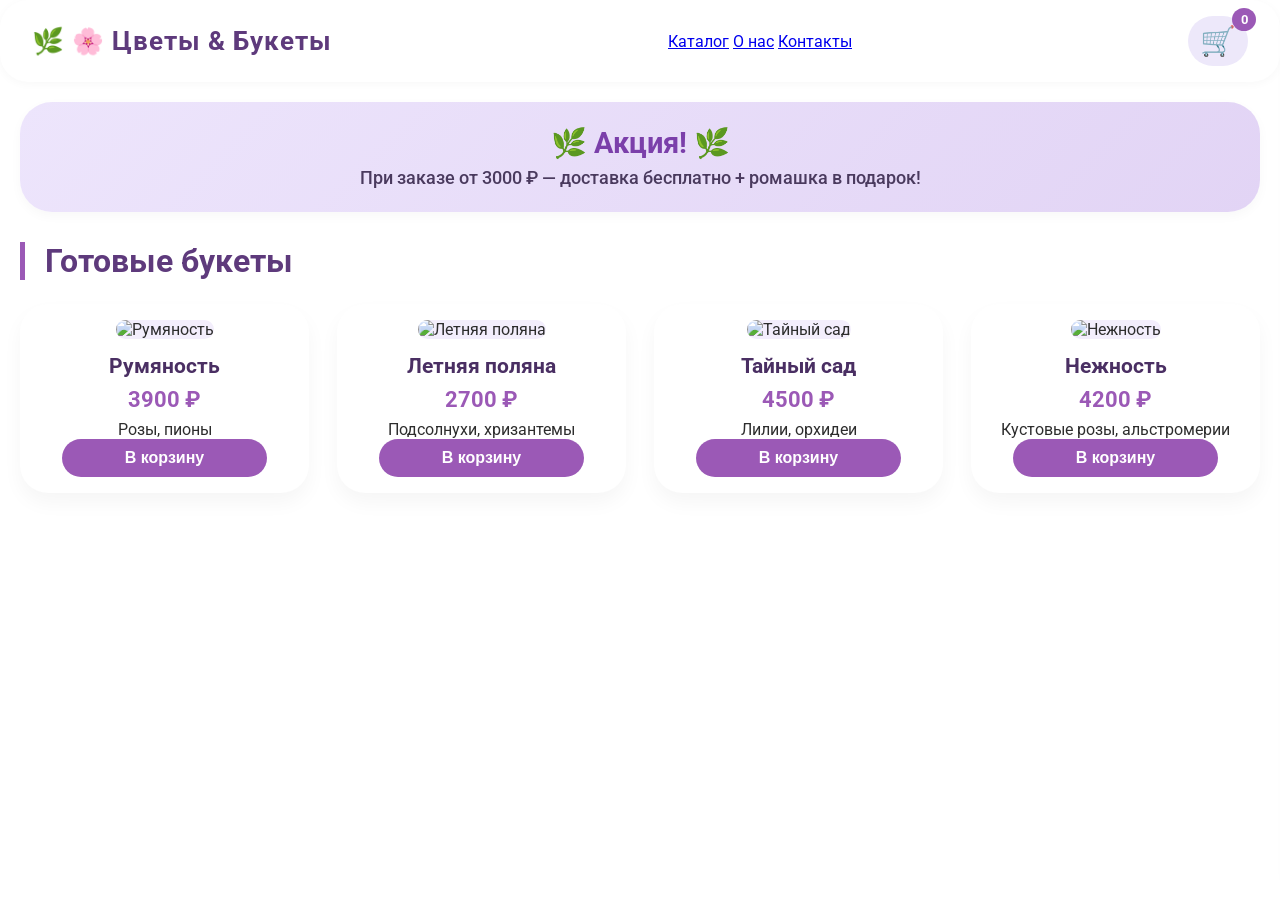
==== index.html @ f55ca7f9 "Update index.html" ====
<!DOCTYPE html>
<html lang="ru">
<head>
    <meta charset="UTF-8">
    <meta name="viewport" content="width=device-width, initial-scale=1.0">
    <title>Цветочный магазин "Aliso"</title>
    <link href="https://fonts.googleapis.com/css2?family=Roboto:wght@400;500;700&display=swap" rel="stylesheet">
    <link rel="stylesheet" href="style.css">
</head>
<body>

<header>
    <div class="logo">🌸 Цветы & Букеты</div>
    <nav class="nav-menu">
        <a href="#catalog" class="nav-link">Каталог</a>
        <a href="#about" class="nav-link">О нас</a>
        <a href="#contacts" class="nav-link">Контакты</a>
    </nav>
    <div class="cart-icon" id="cartIcon">🛒 <span id="cartCount">0</span></div>
</header>

<section class="promo">
    <h2>🌿 Акция! 🌿</h2>
    <p>При заказе от 3000 ₽ — доставка бесплатно + ромашка в подарок!</p>
</section>

<main>
    <h1>Готовые букеты</h1>
    <div class="catalog" id="catalog"></div>
</main>

<!-- Корзина -->
<aside id="cartSidebar" class="cart-sidebar">
    <h3>🛍️ Корзина</h3>
    <div id="cartItems"></div>
    <div class="cart-total">Итого: <span id="cartTotal">0</span> ₽</div>
    <button id="checkoutBtn">Оформить заказ</button>
    <button id="closeCartBtn">Закрыть</button>
</aside>

<!-- Модалка заказа -->
<div id="orderModal" class="modal">
    <div class="modal-content">
        <span class="close">&times;</span>
        <h3>Оформление заказа</h3>
        <form id="orderForm">
            <input type="text" id="name" placeholder="Ваше имя" required>
            <input type="tel" id="phone" placeholder="Телефон" required>
            <input type="text" id="address" placeholder="Адрес доставки" required>
            <button type="submit">Отправить заказ</button>
        </form>
    </div>
</div>

<script src="script.js"></script>
</body>
</html>
---- style.css ----
* {
    margin: 0;
    padding: 0;
    box-sizing: border-box;
}

body {
    font-family: 'Roboto', sans-serif;
    background-image: url('https://images.pexels.com/photos/132340/pexels-photo-132340.jpeg?w=1600');
    background-size: cover;
    background-attachment: fixed;
    background-position: center;
    color: #2d2d2d;
    padding-bottom: 40px;
}

/* Затемнение фона, чтобы текст читался */
main, header, .promo, .cart-sidebar, .modal-content {
    background-color: rgba(255, 255, 255, 0.92);
    border-radius: 28px;
}

/* ===== ШАПКА ===== */
header {
    background-color: #ffffff;
    display: flex;
    justify-content: space-between;
    align-items: center;
    padding: 1rem 2rem;
    box-shadow: 0 2px 10px rgba(0, 0, 0, 0.03);
    position: sticky;
    top: 0;
    z-index: 100;
}

.logo {
    font-size: 1.6rem;
    font-weight: bold;
    color: #5e3a7c;
    letter-spacing: 1px;
}

.logo::before {
    content: "🌿 ";
}

.cart-icon {
    position: relative;
    font-size: 1.8rem;
    cursor: pointer;
    background-color: #ede8fa;
    padding: 8px 12px;
    border-radius: 40px;
    transition: 0.2s;
}

.cart-icon:hover {
    background-color: #ddd0f0;
}

#cartCount {
    position: absolute;
    top: -8px;
    right: -8px;
    background-color: #9b59b6;
    color: white;
    font-size: 0.8rem;
    font-weight: bold;
    border-radius: 50%;
    padding: 4px 8px;
    min-width: 24px;
    text-align: center;
}

/* ===== ПРОМО-БЛОК ===== */
.promo {
    background: linear-gradient(135deg, #ede5fc, #e2d4f5);
    margin: 20px 20px 0 20px;
    padding: 1.5rem;
    border-radius: 32px;
    text-align: center;
    box-shadow: 0 4px 12px rgba(0, 0, 0, 0.03);
}

.promo h2 {
    color: #7b3faa;
    font-size: 1.8rem;
    margin-bottom: 8px;
}

.promo p {
    font-size: 1.1rem;
    font-weight: 500;
    color: #4a3a5e;
}

/* ===== ОСНОВНОЙ КОНТЕНТ ===== */
main {
    max-width: 1400px;
    margin: 30px auto;
    padding: 0 20px;
}

main h1 {
    font-size: 2rem;
    margin-bottom: 24px;
    color: #5e3a7c;
    border-left: 5px solid #9b59b6;
    padding-left: 20px;
}

/* ===== КАТАЛОГ ===== */
.catalog {
    display: grid;
    grid-template-columns: repeat(auto-fill, minmax(260px, 1fr));
    gap: 28px;
}

/* ===== КАРТОЧКА ТОВАРА ===== */
.card {
    background: white;
    border-radius: 28px;
    overflow: hidden;
    box-shadow: 0 10px 20px rgba(0, 0, 0, 0.04);
    transition: transform 0.2s ease, box-shadow 0.2s;
    padding: 1rem;
    text-align: center;
}

.card:hover {
    transform: translateY(-5px);
    box-shadow: 0 20px 30px rgba(0, 0, 0, 0.08);
}

.card img {
    width: 100%;
    height: 200px;
    object-fit: cover;
    border-radius: 20px;
    background: #f3eefc;
}

.card h3 {
    font-size: 1.3rem;
    margin: 15px 0 5px;
    color: #4a2f63;
}

.card .price {
    font-size: 1.4rem;
    font-weight: bold;
    color: #9b59b6;
    margin: 8px 0;
}

.card .description {
    font-size: 0.9rem;
    color: #7a6a8a;
    margin-bottom: 15px;
}

.card button {
    background-color: #9b59b6;
    color: white;
    border: none;
    padding: 10px 20px;
    font-size: 1rem;
    border-radius: 40px;
    cursor: pointer;
    transition: 0.2s;
    width: 80%;
    font-weight: bold;
}

.card button:hover {
    background-color: #7b3faa;
    transform: scale(1.02);
}

/* ===== БОКОВАЯ КОРЗИНА ===== */
.cart-sidebar {
    position: fixed;
    top: 0;
    right: -400px;
    width: 380px;
    height: 100%;
    background-color: #ffffff;
    box-shadow: -5px 0 20px rgba(0, 0, 0, 0.1);
    transition: right 0.3s ease-in-out;
    z-index: 1001;
    padding: 1.5rem;
    display: flex;
    flex-direction: column;
    overflow-y: auto;
}

.cart-sidebar.open {
    right: 0;
}

.cart-sidebar h3 {
    font-size: 1.6rem;
    color: #9b59b6;
    margin-bottom: 20px;
    text-align: center;
}

.cart-item {
    margin-bottom: 15px;
    padding: 10px 0;
}

.cart-item-info {
    margin-bottom: 8px;
}

.cart-item-actions {
    display: flex;
    gap: 10px;
    align-items: center;
    margin-top: 8px;
}

.cart-item-actions button {
    background-color: #ede8fa;
    border: none;
    padding: 5px 12px;
    border-radius: 20px;
    cursor: pointer;
    font-size: 1rem;
    transition: 0.2s;
}

.cart-item-actions button:hover {
    background-color: #ddd0f0;
}

.cart-total {
    font-size: 1.3rem;
    font-weight: bold;
    margin: 15px 0;
    text-align: center;
    color: #9b59b6;
}

#checkoutBtn, #closeCartBtn {
    width: 100%;
    padding: 12px;
    margin-top: 10px;
    border: none;
    border-radius: 40px;
    cursor: pointer;
    font-weight: bold;
    font-size: 1rem;
    transition: 0.2s;
}

#checkoutBtn {
    background-color: #9b59b6;
    color: white;
}

#checkoutBtn:hover {
    background-color: #7b3faa;
}

#closeCartBtn {
    background-color: #e5dfed;
    color: #3d2f4a;
}

#closeCartBtn:hover {
    background-color: #d6cbe8;
}

/* ===== МОДАЛЬНОЕ ОКНО ===== */
.modal {
    display: none;
    position: fixed;
    top: 0;
    left: 0;
    width: 100%;
    height: 100%;
    background-color: rgba(0, 0, 0, 0.5);
    justify-content: center;
    align-items: center;
    z-index: 2000;
}

.modal-content {
    background-color: white;
    padding: 2rem;
    border-radius: 28px;
    width: 90%;
    max-width: 450px;
    position: relative;
    box-shadow: 0 20px 30px rgba(0, 0, 0, 0.15);
}

.modal-content .close {
    position: absolute;
    top: 10px;
    right: 20px;
    font-size: 28px;
    cursor: pointer;
    color: #9b59b6;
}

.modal-content .close:hover {
    color: #7b3faa;
}

.modal-content h3 {
    font-size: 1.6rem;
    color: #9b59b6;
    margin-bottom: 20px;
    text-align: center;
}

.modal-content input {
    width: 100%;
    padding: 12px;
    margin: 8px 0;
    border: 1px solid #ddd;
    border-radius: 40px;
    font-size: 1rem;
    font-family: inherit;
}

.modal-content input:focus {
    outline: none;
    border-color: #9b59b6;
}

.modal-content button {
    width: 100%;
    padding: 12px;
    background-color: #9b59b6;
    color: white;
    border: none;
    border-radius: 40px;
    font-size: 1rem;
    cursor: pointer;
    margin-top: 15px;
    font-weight: bold;
    transition: 0.2s;
}

.modal-content button:hover {
    background-color: #7b3faa;
}
/* Всплывающее уведомление в центре сверху */
.custom-notification {
    position: fixed;
    top: 20px;
    left: 50%;
    transform: translateX(-50%) translateY(-100px);
    background-color: #2c2c2c;
    color: white;
    padding: 14px 28px;
    border-radius: 50px;
    font-size: 1rem;
    font-weight: 500;
    box-shadow: 0 8px 20px rgba(0, 0, 0, 0.2);
    z-index: 10000;
    display: flex;
    align-items: center;
    gap: 15px;
    backdrop-filter: blur(10px);
    transition: transform 0.3s ease;
    cursor: pointer;
}

.custom-notification.show {
    transform: translateX(-50%) translateY(0);
}

.custom-notification .notification-close {
    background: rgba(255, 255, 255, 0.2);
    border: none;
    color: white;
    font-size: 1.2rem;
    cursor: pointer;
    width: 24px;
    height: 24px;
    border-radius: 50%;
    display: flex;
    align-items: center;
    justify-content: center;
    transition: 0.2s;
}

.custom-notification .notification-close:hover {
    background: rgba(255, 255, 255, 0.4);
}
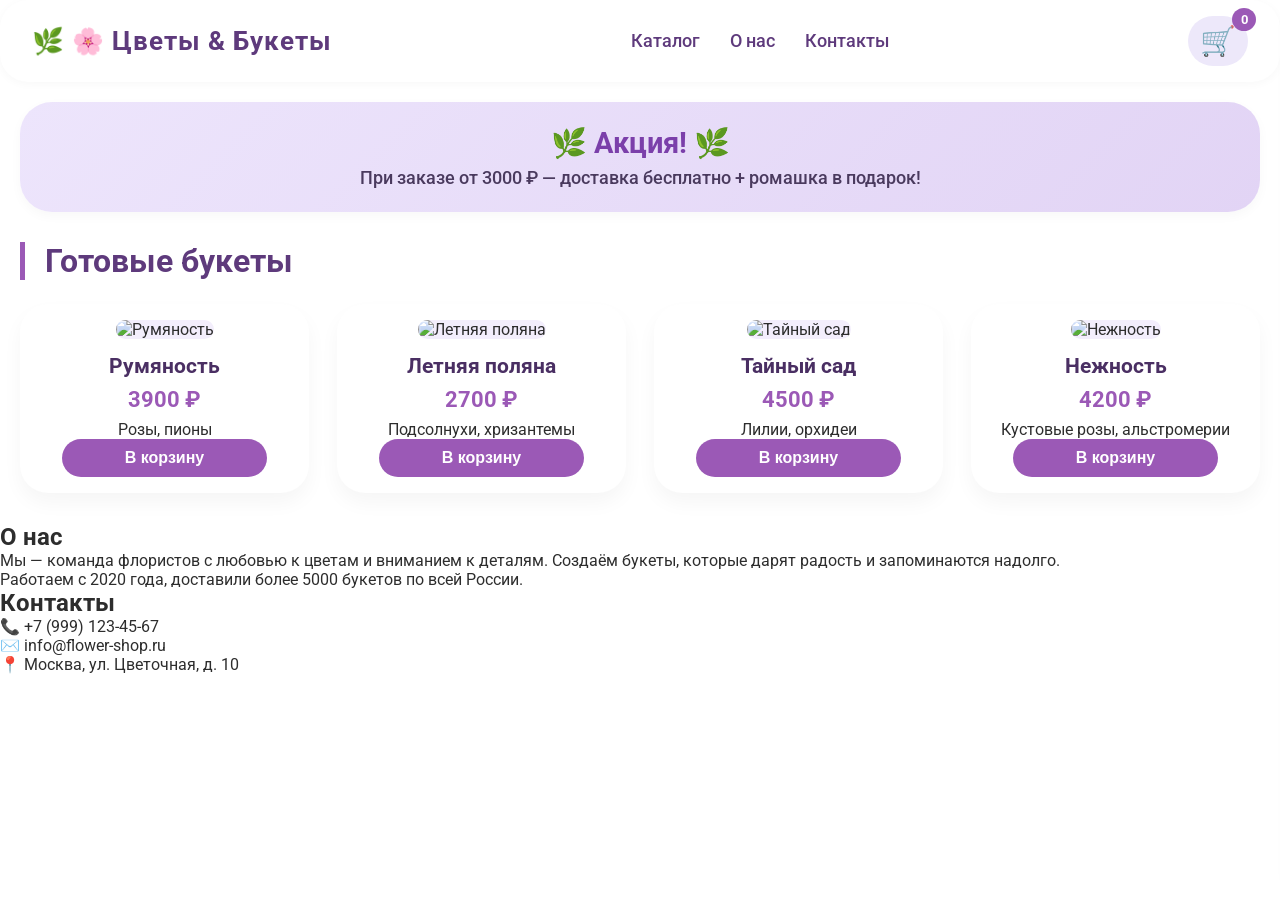
==== commit c2c0411a: "Update index.html" ====
--- a/index.html
+++ b/index.html
@@ -28,7 +28,24 @@
     <h1>Готовые букеты</h1>
     <div class="catalog" id="catalog"></div>
 </main>
+<!-- Секция О нас -->
+<section id="about" class="info-section">
+    <h2>О нас</h2>
+    <div class="about-content">
+        <p>Мы — команда флористов с любовью к цветам и вниманием к деталям. Создаём букеты, которые дарят радость и запоминаются надолго.</p>
+        <p>Работаем с 2020 года, доставили более 5000 букетов по всей России.</p>
+    </div>
+</section>
 
+<!-- Секция Контакты -->
+<section id="contacts" class="info-section">
+    <h2>Контакты</h2>
+    <div class="contacts-content">
+        <p>📞 +7 (999) 123-45-67</p>
+        <p>✉️ info@flower-shop.ru</p>
+        <p>📍 Москва, ул. Цветочная, д. 10</p>
+    </div>
+</section>
 <!-- Корзина -->
 <aside id="cartSidebar" class="cart-sidebar">
     <h3>🛍️ Корзина</h3>
--- a/style.css
+++ b/style.css
@@ -393,3 +393,46 @@
 .custom-notification .notification-close:hover {
     background: rgba(255, 255, 255, 0.4);
 }
+.nav-menu {
+    display: flex;
+    gap: 30px;
+    align-items: center;
+}
+
+.nav-link {
+    text-decoration: none;
+    color: #5e3a7c;
+    font-weight: 500;
+    font-size: 1.1rem;
+    transition: 0.2s;
+    padding: 8px 0;
+    position: relative;
+}
+
+.nav-link:hover {
+    color: #9b59b6;
+}
+
+.nav-link::after {
+    content: '';
+    position: absolute;
+    bottom: 0;
+    left: 0;
+    width: 0%;
+    height: 2px;
+    background: #9b59b6;
+    transition: 0.2s;
+}
+
+.nav-link:hover::after {
+    width: 100%;
+}
+
+@media (max-width: 768px) {
+    .nav-menu {
+        gap: 15px;
+    }
+    .nav-link {
+        font-size: 0.9rem;
+    }
+}
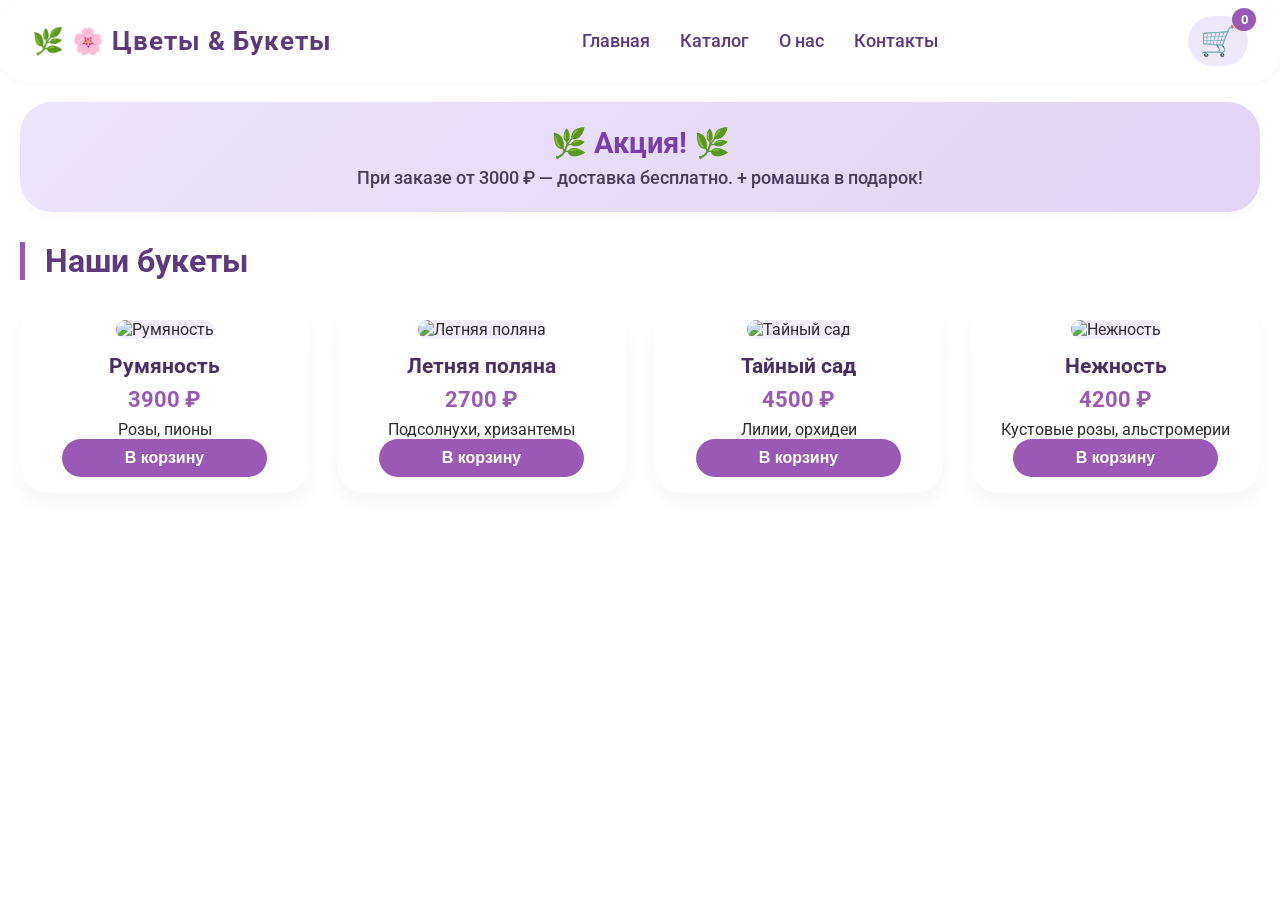
==== commit 21b4f4fc: "Update index.html" ====
--- a/index.html
+++ b/index.html
@@ -3,72 +3,55 @@
 <head>
     <meta charset="UTF-8">
     <meta name="viewport" content="width=device-width, initial-scale=1.0">
-    <title>Цветочный магазин "Aliso"</title>
+    <title>Главная — Цветочный магазин</title>
     <link href="https://fonts.googleapis.com/css2?family=Roboto:wght@400;500;700&display=swap" rel="stylesheet">
     <link rel="stylesheet" href="style.css">
 </head>
 <body>
+    <header>
+        <div class="logo">🌸 Цветы & Букеты</div>
+        <nav class="nav-menu">
+            <a href="index.html" class="nav-link">Главная</a>
+            <a href="catalog.html" class="nav-link">Каталог</a>
+            <a href="about.html" class="nav-link">О нас</a>
+            <a href="contacts.html" class="nav-link">Контакты</a>
+        </nav>
+        <div class="cart-icon" id="cartIcon">🛒 <span id="cartCount">0</span></div>
+    </header>
 
-<header>
-    <div class="logo">🌸 Цветы & Букеты</div>
-    <nav class="nav-menu">
-        <a href="#catalog" class="nav-link">Каталог</a>
-        <a href="#about" class="nav-link">О нас</a>
-        <a href="#contacts" class="nav-link">Контакты</a>
-    </nav>
-    <div class="cart-icon" id="cartIcon">🛒 <span id="cartCount">0</span></div>
-</header>
+    <section class="promo">
+        <h2>🌿 Акция! 🌿</h2>
+        <p>При заказе от 3000 ₽ — доставка бесплатно. + ромашка в подарок!</p>
+    </section>
 
-<section class="promo">
-    <h2>🌿 Акция! 🌿</h2>
-    <p>При заказе от 3000 ₽ — доставка бесплатно + ромашка в подарок!</p>
-</section>
+    <main>
+        <h1>Наши букеты</h1>
+        <div class="catalog" id="catalog"></div>
+    </main>
 
-<main>
-    <h1>Готовые букеты</h1>
-    <div class="catalog" id="catalog"></div>
-</main>
-<!-- Секция О нас -->
-<section id="about" class="info-section">
-    <h2>О нас</h2>
-    <div class="about-content">
-        <p>Мы — команда флористов с любовью к цветам и вниманием к деталям. Создаём букеты, которые дарят радость и запоминаются надолго.</p>
-        <p>Работаем с 2020 года, доставили более 5000 букетов по всей России.</p>
+    <!-- Боковая корзина -->
+    <aside id="cartSidebar" class="cart-sidebar">
+        <h3>🛍️ Корзина</h3>
+        <div id="cartItems"></div>
+        <div class="cart-total">Итого: <span id="cartTotal">0</span> ₽</div>
+        <button id="checkoutBtn">Оформить заказ</button>
+        <button id="closeCartBtn">Закрыть</button>
+    </aside>
+
+    <!-- Модальное окно -->
+    <div id="orderModal" class="modal">
+        <div class="modal-content">
+            <span class="close">&times;</span>
+            <h3>Оформление заказа</h3>
+            <form id="orderForm">
+                <input type="text" id="name" placeholder="Ваше имя" required>
+                <input type="tel" id="phone" placeholder="Телефон" required>
+                <input type="text" id="address" placeholder="Адрес доставки" required>
+                <button type="submit">Отправить заказ</button>
+            </form>
+        </div>
     </div>
-</section>
 
-<!-- Секция Контакты -->
-<section id="contacts" class="info-section">
-    <h2>Контакты</h2>
-    <div class="contacts-content">
-        <p>📞 +7 (999) 123-45-67</p>
-        <p>✉️ info@flower-shop.ru</p>
-        <p>📍 Москва, ул. Цветочная, д. 10</p>
-    </div>
-</section>
-<!-- Корзина -->
-<aside id="cartSidebar" class="cart-sidebar">
-    <h3>🛍️ Корзина</h3>
-    <div id="cartItems"></div>
-    <div class="cart-total">Итого: <span id="cartTotal">0</span> ₽</div>
-    <button id="checkoutBtn">Оформить заказ</button>
-    <button id="closeCartBtn">Закрыть</button>
-</aside>
-
-<!-- Модалка заказа -->
-<div id="orderModal" class="modal">
-    <div class="modal-content">
-        <span class="close">&times;</span>
-        <h3>Оформление заказа</h3>
-        <form id="orderForm">
-            <input type="text" id="name" placeholder="Ваше имя" required>
-            <input type="tel" id="phone" placeholder="Телефон" required>
-            <input type="text" id="address" placeholder="Адрес доставки" required>
-            <button type="submit">Отправить заказ</button>
-        </form>
-    </div>
-</div>
-
-<script src="script.js"></script>
+    <script src="script.js"></script>
 </body>
 </html>
--- a/style.css
+++ b/style.css
@@ -436,3 +436,27 @@
         font-size: 0.9rem;
     }
 }
+.info-section {
+    max-width: 1400px;
+    margin: 40px auto;
+    padding: 0 20px;
+}
+
+.info-section h2 {
+    font-size: 1.8rem;
+    color: #5e3a7c;
+    margin-bottom: 20px;
+    border-left: 5px solid #9b59b6;
+    padding-left: 20px;
+}
+
+.about-content, .contacts-content {
+    background: rgba(255, 255, 255, 0.9);
+    padding: 25px;
+    border-radius: 28px;
+    box-shadow: 0 5px 15px rgba(0, 0, 0, 0.05);
+    line-height: 1.6;
+}
+html {
+    scroll-behavior: smooth;
+}
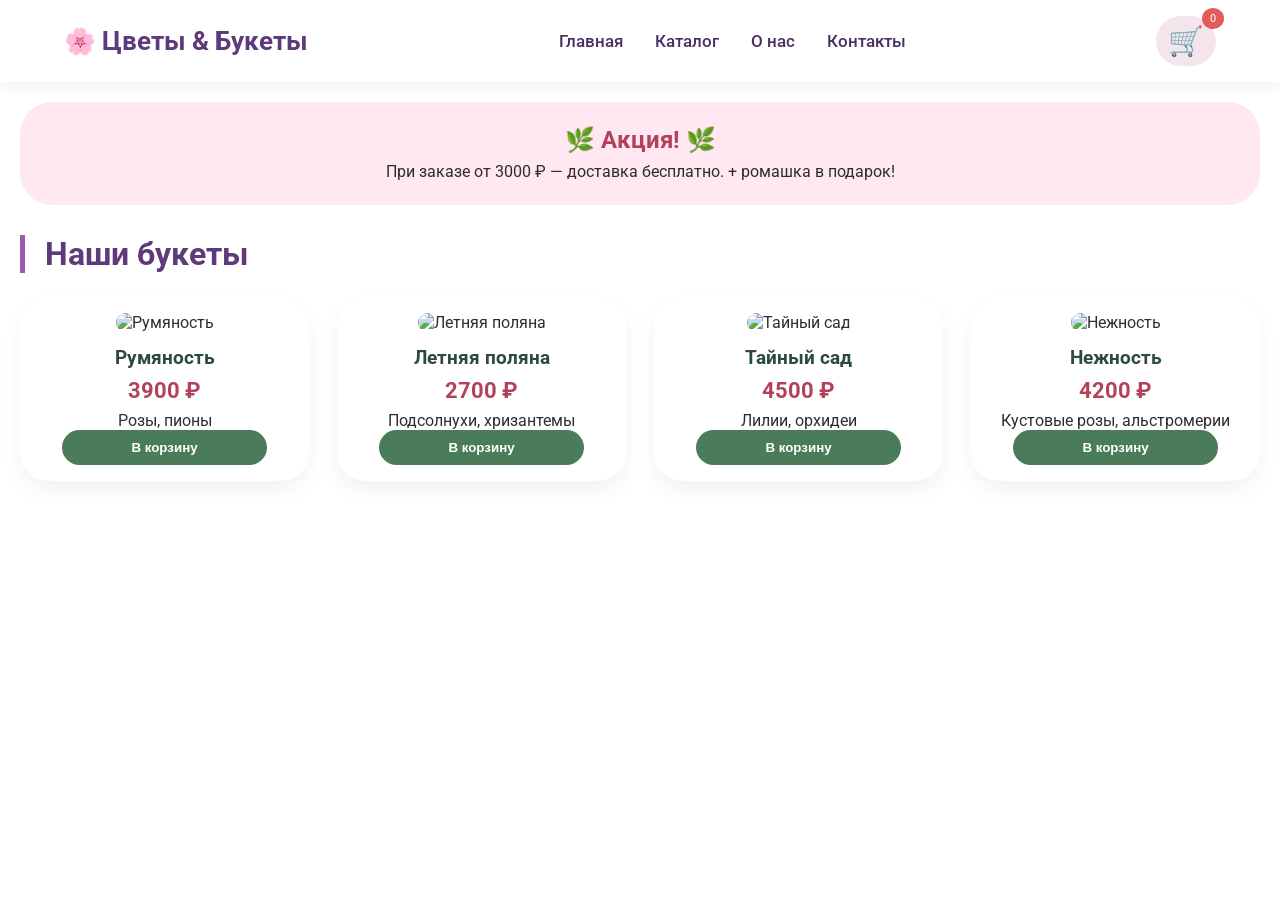
==== commit cd61e2e3: "Update index.html" ====
--- a/index.html
+++ b/index.html
@@ -2,7 +2,6 @@
 <html lang="ru">
 <head>
     <meta charset="UTF-8">
-    <meta name="viewport" content="width=device-width, initial-scale=1.0">
     <title>Главная — Цветочный магазин</title>
     <link href="https://fonts.googleapis.com/css2?family=Roboto:wght@400;500;700&display=swap" rel="stylesheet">
     <link rel="stylesheet" href="style.css">
@@ -29,7 +28,6 @@
         <div class="catalog" id="catalog"></div>
     </main>
 
-    <!-- Боковая корзина -->
     <aside id="cartSidebar" class="cart-sidebar">
         <h3>🛍️ Корзина</h3>
         <div id="cartItems"></div>
@@ -38,7 +36,6 @@
         <button id="closeCartBtn">Закрыть</button>
     </aside>
 
-    <!-- Модальное окно -->
     <div id="orderModal" class="modal">
         <div class="modal-content">
             <span class="close">&times;</span>
--- a/style.css
+++ b/style.css
@@ -14,87 +14,107 @@
     padding-bottom: 40px;
 }
 
-/* Затемнение фона, чтобы текст читался */
-main, header, .promo, .cart-sidebar, .modal-content {
-    background-color: rgba(255, 255, 255, 0.92);
-    border-radius: 28px;
-}
-
-/* ===== ШАПКА ===== */
+/* ШАПКА */
 header {
-    background-color: #ffffff;
+    background-color: rgba(255, 255, 255, 0.96);
     display: flex;
     justify-content: space-between;
     align-items: center;
-    padding: 1rem 2rem;
-    box-shadow: 0 2px 10px rgba(0, 0, 0, 0.03);
+    padding: 1rem 5%;
+    box-shadow: 0 2px 15px rgba(0, 0, 0, 0.08);
     position: sticky;
     top: 0;
     z-index: 100;
+    backdrop-filter: blur(5px);
+    flex-wrap: wrap;
 }
 
 .logo {
     font-size: 1.6rem;
     font-weight: bold;
     color: #5e3a7c;
-    letter-spacing: 1px;
-}
-
-.logo::before {
-    content: "🌿 ";
-}
-
+    white-space: nowrap;
+}
+
+.nav-menu {
+    display: flex;
+    gap: 2rem;
+    align-items: center;
+    justify-content: center;
+    flex: 1;
+    margin: 0 1rem;
+}
+
+.nav-link {
+    text-decoration: none;
+    color: #4a2f63;
+    font-weight: 500;
+    font-size: 1.05rem;
+    transition: 0.2s;
+    position: relative;
+}
+
+.nav-link:hover {
+    color: #9b59b6;
+}
+
+.nav-link::after {
+    content: '';
+    position: absolute;
+    bottom: -5px;
+    left: 0;
+    width: 0%;
+    height: 2px;
+    background: #9b59b6;
+    transition: 0.2s;
+}
+
+.nav-link:hover::after {
+    width: 100%;
+}
+
+/* КОРЗИНА */
 .cart-icon {
     position: relative;
     font-size: 1.8rem;
     cursor: pointer;
-    background-color: #ede8fa;
+    background: #f3e5eb;
     padding: 8px 12px;
     border-radius: 40px;
     transition: 0.2s;
+    white-space: nowrap;
 }
 
 .cart-icon:hover {
-    background-color: #ddd0f0;
+    background: #e8d5df;
 }
 
 #cartCount {
     position: absolute;
     top: -8px;
     right: -8px;
-    background-color: #9b59b6;
-    color: white;
-    font-size: 0.8rem;
-    font-weight: bold;
+    background: #e25c5c;
+    color: white;
+    font-size: 0.7rem;
     border-radius: 50%;
     padding: 4px 8px;
-    min-width: 24px;
-    text-align: center;
-}
-
-/* ===== ПРОМО-БЛОК ===== */
+}
+
+/* ПРОМОБЛОК */
 .promo {
-    background: linear-gradient(135deg, #ede5fc, #e2d4f5);
-    margin: 20px 20px 0 20px;
+    background: rgba(255, 230, 240, 0.92);
+    margin: 20px;
     padding: 1.5rem;
     border-radius: 32px;
     text-align: center;
-    box-shadow: 0 4px 12px rgba(0, 0, 0, 0.03);
 }
 
 .promo h2 {
-    color: #7b3faa;
-    font-size: 1.8rem;
+    color: #b3415c;
     margin-bottom: 8px;
 }
 
-.promo p {
-    font-size: 1.1rem;
-    font-weight: 500;
-    color: #4a3a5e;
-}
-
-/* ===== ОСНОВНОЙ КОНТЕНТ ===== */
+/* ОСНОВНОЙ КОНТЕНТ */
 main {
     max-width: 1400px;
     margin: 30px auto;
@@ -109,27 +129,25 @@
     padding-left: 20px;
 }
 
-/* ===== КАТАЛОГ ===== */
+/* КАТАЛОГ */
 .catalog {
     display: grid;
     grid-template-columns: repeat(auto-fill, minmax(260px, 1fr));
     gap: 28px;
 }
 
-/* ===== КАРТОЧКА ТОВАРА ===== */
 .card {
     background: white;
     border-radius: 28px;
-    overflow: hidden;
-    box-shadow: 0 10px 20px rgba(0, 0, 0, 0.04);
-    transition: transform 0.2s ease, box-shadow 0.2s;
     padding: 1rem;
     text-align: center;
+    box-shadow: 0 10px 20px rgba(0, 0, 0, 0.05);
+    transition: 0.2s;
 }
 
 .card:hover {
     transform: translateY(-5px);
-    box-shadow: 0 20px 30px rgba(0, 0, 0, 0.08);
+    box-shadow: 0 15px 25px rgba(0, 0, 0, 0.1);
 }
 
 .card img {
@@ -137,56 +155,46 @@
     height: 200px;
     object-fit: cover;
     border-radius: 20px;
-    background: #f3eefc;
 }
 
 .card h3 {
-    font-size: 1.3rem;
     margin: 15px 0 5px;
-    color: #4a2f63;
+    color: #2c4b3c;
 }
 
 .card .price {
     font-size: 1.4rem;
     font-weight: bold;
-    color: #9b59b6;
+    color: #b3415c;
     margin: 8px 0;
 }
 
-.card .description {
-    font-size: 0.9rem;
-    color: #7a6a8a;
-    margin-bottom: 15px;
-}
-
 .card button {
-    background-color: #9b59b6;
+    background: #4a7c5c;
     color: white;
     border: none;
-    padding: 10px 20px;
-    font-size: 1rem;
-    border-radius: 40px;
-    cursor: pointer;
+    padding: 10px;
+    width: 80%;
+    border-radius: 40px;
+    cursor: pointer;
+    font-weight: bold;
     transition: 0.2s;
-    width: 80%;
-    font-weight: bold;
 }
 
 .card button:hover {
-    background-color: #7b3faa;
-    transform: scale(1.02);
-}
-
-/* ===== БОКОВАЯ КОРЗИНА ===== */
+    background: #3a6048;
+}
+
+/* БОКОВАЯ КОРЗИНА */
 .cart-sidebar {
     position: fixed;
     top: 0;
-    right: -400px;
-    width: 380px;
+    right: -380px;
+    width: 350px;
     height: 100%;
-    background-color: #ffffff;
+    background: white;
     box-shadow: -5px 0 20px rgba(0, 0, 0, 0.1);
-    transition: right 0.3s ease-in-out;
+    transition: right 0.3s;
     z-index: 1001;
     padding: 1.5rem;
     display: flex;
@@ -198,82 +206,32 @@
     right: 0;
 }
 
-.cart-sidebar h3 {
-    font-size: 1.6rem;
-    color: #9b59b6;
-    margin-bottom: 20px;
-    text-align: center;
-}
-
-.cart-item {
-    margin-bottom: 15px;
-    padding: 10px 0;
-}
-
-.cart-item-info {
-    margin-bottom: 8px;
-}
-
-.cart-item-actions {
-    display: flex;
-    gap: 10px;
-    align-items: center;
-    margin-top: 8px;
-}
-
-.cart-item-actions button {
-    background-color: #ede8fa;
-    border: none;
-    padding: 5px 12px;
-    border-radius: 20px;
-    cursor: pointer;
-    font-size: 1rem;
-    transition: 0.2s;
-}
-
-.cart-item-actions button:hover {
-    background-color: #ddd0f0;
-}
-
 .cart-total {
-    font-size: 1.3rem;
+    font-size: 1.2rem;
     font-weight: bold;
     margin: 15px 0;
     text-align: center;
-    color: #9b59b6;
 }
 
 #checkoutBtn, #closeCartBtn {
-    width: 100%;
     padding: 12px;
     margin-top: 10px;
+    border-radius: 40px;
     border: none;
-    border-radius: 40px;
     cursor: pointer;
     font-weight: bold;
-    font-size: 1rem;
-    transition: 0.2s;
 }
 
 #checkoutBtn {
-    background-color: #9b59b6;
-    color: white;
-}
-
-#checkoutBtn:hover {
-    background-color: #7b3faa;
+    background: #4a7c5c;
+    color: white;
 }
 
 #closeCartBtn {
-    background-color: #e5dfed;
-    color: #3d2f4a;
-}
-
-#closeCartBtn:hover {
-    background-color: #d6cbe8;
-}
-
-/* ===== МОДАЛЬНОЕ ОКНО ===== */
+    background: #e0e0e0;
+}
+
+/* МОДАЛЬНОЕ ОКНО */
 .modal {
     display: none;
     position: fixed;
@@ -281,20 +239,19 @@
     left: 0;
     width: 100%;
     height: 100%;
-    background-color: rgba(0, 0, 0, 0.5);
+    background: rgba(0, 0, 0, 0.5);
     justify-content: center;
     align-items: center;
     z-index: 2000;
 }
 
 .modal-content {
-    background-color: white;
+    background: white;
     padding: 2rem;
     border-radius: 28px;
     width: 90%;
-    max-width: 450px;
+    max-width: 400px;
     position: relative;
-    box-shadow: 0 20px 30px rgba(0, 0, 0, 0.15);
 }
 
 .modal-content .close {
@@ -303,18 +260,6 @@
     right: 20px;
     font-size: 28px;
     cursor: pointer;
-    color: #9b59b6;
-}
-
-.modal-content .close:hover {
-    color: #7b3faa;
-}
-
-.modal-content h3 {
-    font-size: 1.6rem;
-    color: #9b59b6;
-    margin-bottom: 20px;
-    text-align: center;
 }
 
 .modal-content input {
@@ -323,33 +268,20 @@
     margin: 8px 0;
     border: 1px solid #ddd;
     border-radius: 40px;
-    font-size: 1rem;
-    font-family: inherit;
-}
-
-.modal-content input:focus {
-    outline: none;
-    border-color: #9b59b6;
 }
 
 .modal-content button {
     width: 100%;
     padding: 12px;
-    background-color: #9b59b6;
+    background: #4a7c5c;
     color: white;
     border: none;
     border-radius: 40px;
-    font-size: 1rem;
-    cursor: pointer;
     margin-top: 15px;
-    font-weight: bold;
-    transition: 0.2s;
-}
-
-.modal-content button:hover {
-    background-color: #7b3faa;
-}
-/* Всплывающее уведомление в центре сверху */
+    cursor: pointer;
+}
+
+/* УВЕДОМЛЕНИЕ */
 .custom-notification {
     position: fixed;
     top: 20px;
@@ -366,9 +298,8 @@
     display: flex;
     align-items: center;
     gap: 15px;
-    backdrop-filter: blur(10px);
+    cursor: pointer;
     transition: transform 0.3s ease;
-    cursor: pointer;
 }
 
 .custom-notification.show {
@@ -387,76 +318,144 @@
     display: flex;
     align-items: center;
     justify-content: center;
-    transition: 0.2s;
-}
-
-.custom-notification .notification-close:hover {
-    background: rgba(255, 255, 255, 0.4);
-}
-.nav-menu {
-    display: flex;
-    gap: 30px;
-    align-items: center;
-}
-
-.nav-link {
-    text-decoration: none;
-    color: #5e3a7c;
-    font-weight: 500;
-    font-size: 1.1rem;
-    transition: 0.2s;
+}
+
+/* СТРАНИЦА "О НАС" */
+.about-page {
+    max-width: 1200px;
+    margin: 40px auto;
+    padding: 0 20px;
+}
+
+.about-page h1 {
+    font-size: 2.2rem;
+    color: #5e3a7c;
+    margin-bottom: 30px;
+    border-left: 5px solid #9b59b6;
+    padding-left: 20px;
+}
+
+.about-block {
+    background: rgba(255, 255, 255, 0.92);
+    padding: 20px 25px;
+    border-radius: 28px;
+    margin-bottom: 25px;
+}
+
+.about-block h2 {
+    color: #9b59b6;
+    margin-bottom: 10px;
+}
+
+.about-grid {
+    display: grid;
+    grid-template-columns: repeat(auto-fit, minmax(200px, 1fr));
+    gap: 20px;
+    margin: 30px 0;
+}
+
+.about-card {
+    background: white;
+    padding: 20px;
+    border-radius: 24px;
+    text-align: center;
+    box-shadow: 0 5px 15px rgba(0, 0, 0, 0.05);
+}
+
+.about-icon {
+    font-size: 2.5rem;
+    margin-bottom: 10px;
+}
+
+.about-card h3 {
+    color: #5e3a7c;
+    margin-bottom: 8px;
+}
+
+.about-list {
+    list-style: none;
+    padding: 0;
+}
+
+.about-list li {
     padding: 8px 0;
-    position: relative;
-}
-
-.nav-link:hover {
+    border-bottom: 1px solid #eee;
+}
+
+.about-quote {
+    text-align: center;
+    font-size: 1.3rem;
+    font-style: italic;
     color: #9b59b6;
-}
-
-.nav-link::after {
-    content: '';
-    position: absolute;
-    bottom: 0;
-    left: 0;
-    width: 0%;
-    height: 2px;
-    background: #9b59b6;
-    transition: 0.2s;
-}
-
-.nav-link:hover::after {
-    width: 100%;
-}
-
+    background: rgba(255, 255, 255, 0.8);
+    padding: 25px;
+    border-radius: 40px;
+    margin-top: 30px;
+}
+
+/* СТРАНИЦА "КОНТАКТЫ" */
+.contacts-page {
+    max-width: 1200px;
+    margin: 40px auto;
+    padding: 0 20px;
+}
+
+.contacts-page h1 {
+    font-size: 2.2rem;
+    color: #5e3a7c;
+    margin-bottom: 30px;
+    border-left: 5px solid #9b59b6;
+    padding-left: 20px;
+}
+
+.contacts-grid {
+    display: grid;
+    grid-template-columns: repeat(auto-fit, minmax(280px, 1fr));
+    gap: 25px;
+    margin-bottom: 40px;
+}
+
+.contacts-card {
+    background: white;
+    padding: 25px;
+    border-radius: 28px;
+    text-align: center;
+    box-shadow: 0 5px 15px rgba(0, 0, 0, 0.05);
+}
+
+.contact-icon {
+    font-size: 2.5rem;
+    margin-bottom: 12px;
+}
+
+.contacts-card h3 {
+    color: #5e3a7c;
+    margin-bottom: 10px;
+}
+
+.contacts-card .small {
+    font-size: 0.85rem;
+    color: #888;
+    margin-top: 8px;
+}
+
+.contacts-feedback {
+    background: rgba(155, 89, 182, 0.1);
+    padding: 25px;
+    border-radius: 32px;
+    text-align: center;
+}
+
+/* АДАПТАЦИЯ */
 @media (max-width: 768px) {
     .nav-menu {
-        gap: 15px;
+        gap: 1rem;
+        margin: 0.5rem 0;
     }
     .nav-link {
-        font-size: 0.9rem;
+        font-size: 0.85rem;
     }
-}
-.info-section {
-    max-width: 1400px;
-    margin: 40px auto;
-    padding: 0 20px;
-}
-
-.info-section h2 {
-    font-size: 1.8rem;
-    color: #5e3a7c;
-    margin-bottom: 20px;
-    border-left: 5px solid #9b59b6;
-    padding-left: 20px;
-}
-
-.about-content, .contacts-content {
-    background: rgba(255, 255, 255, 0.9);
-    padding: 25px;
-    border-radius: 28px;
-    box-shadow: 0 5px 15px rgba(0, 0, 0, 0.05);
-    line-height: 1.6;
-}
-html {
-    scroll-behavior: smooth;
-}
+    .logo {
+        font-size: 1.2rem;
+    }
+}
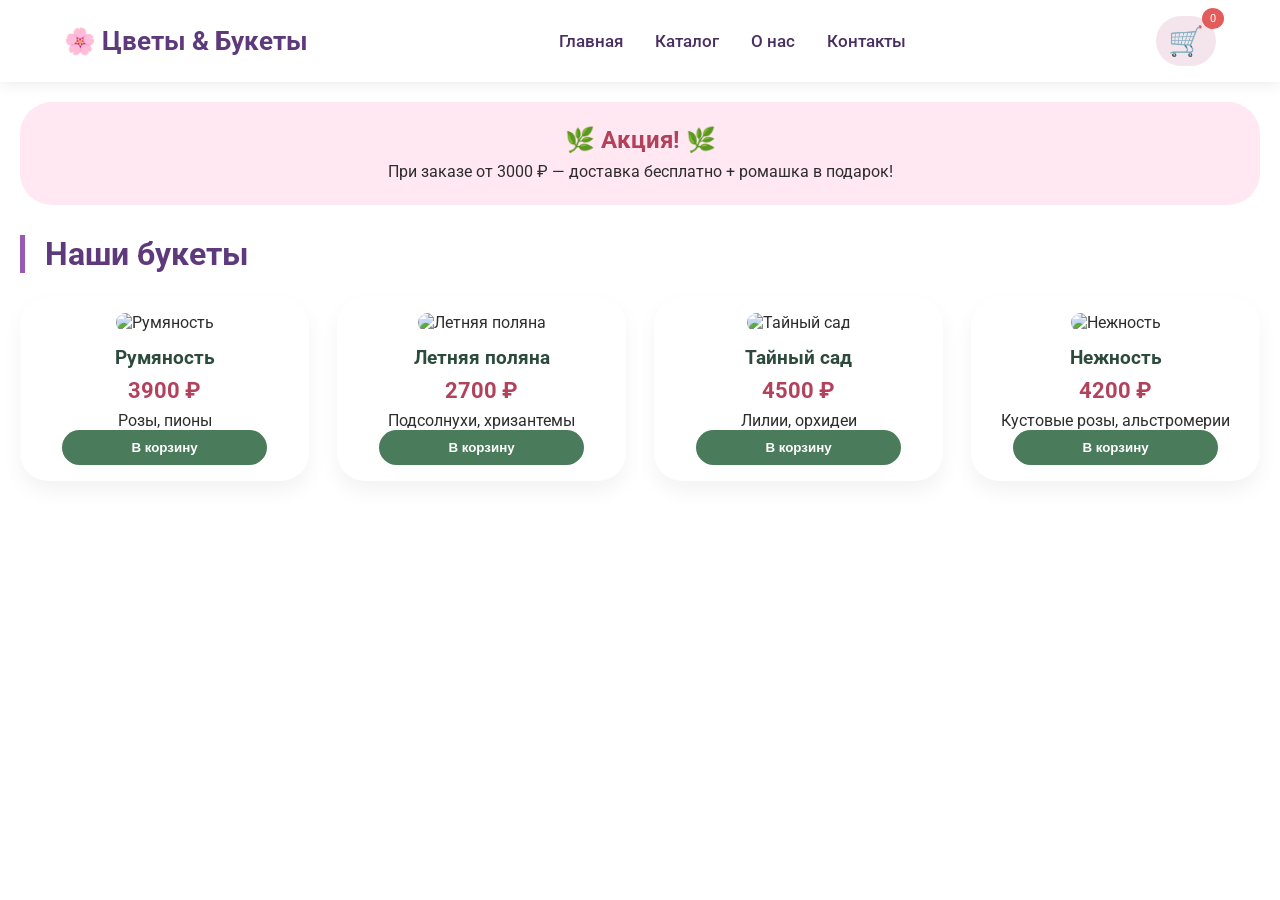
==== commit f895de2d: "Update index.html" ====
--- a/index.html
+++ b/index.html
@@ -2,7 +2,7 @@
 <html lang="ru">
 <head>
     <meta charset="UTF-8">
-    <title>Главная — Цветочный магазин</title>
+    <title>Главная — Цветочный магазин "Aliso"</title>
     <link href="https://fonts.googleapis.com/css2?family=Roboto:wght@400;500;700&display=swap" rel="stylesheet">
     <link rel="stylesheet" href="style.css">
 </head>
@@ -20,7 +20,7 @@
 
     <section class="promo">
         <h2>🌿 Акция! 🌿</h2>
-        <p>При заказе от 3000 ₽ — доставка бесплатно. + ромашка в подарок!</p>
+        <p>При заказе от 3000 ₽ — доставка бесплатно + ромашка в подарок!</p>
     </section>
 
     <main>
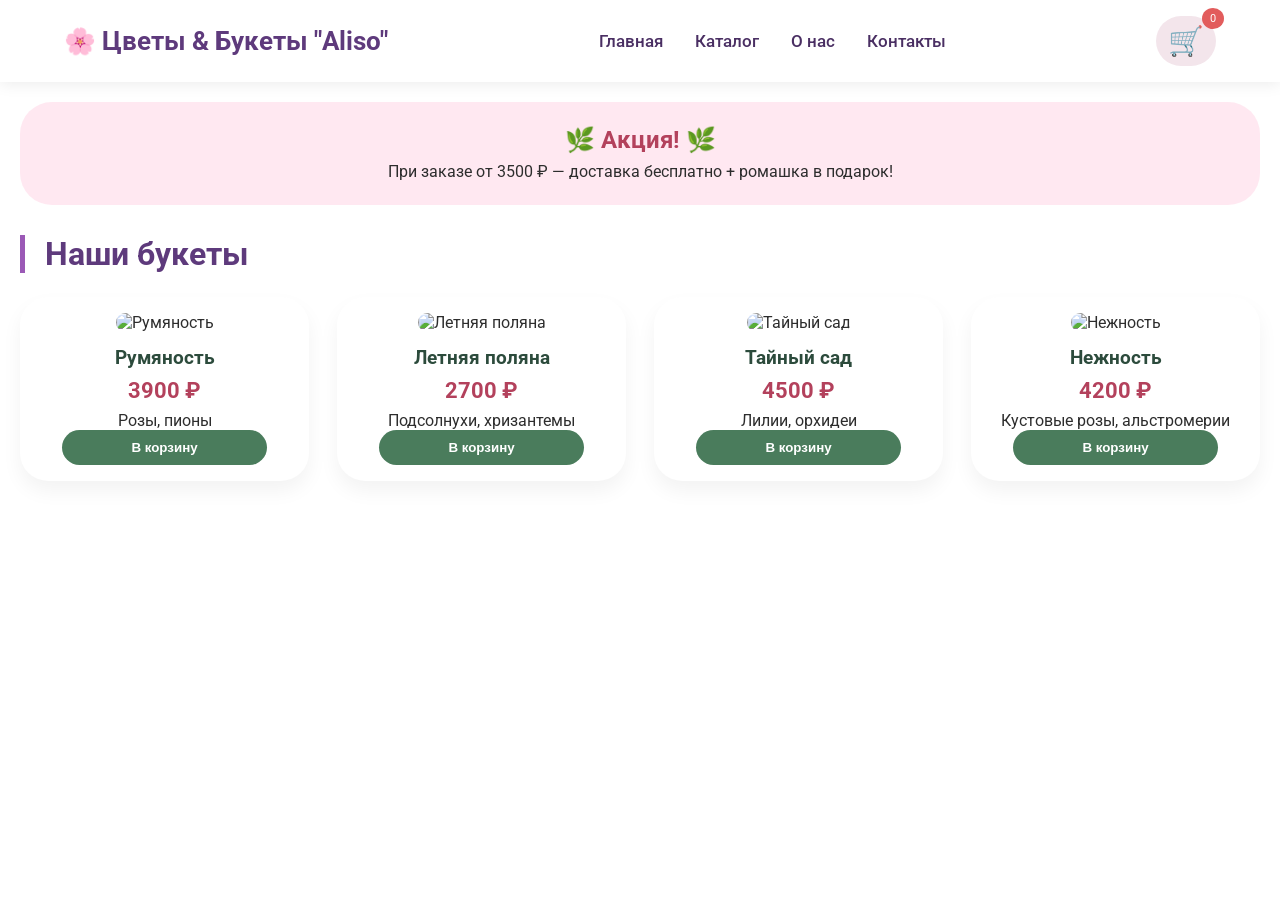
==== commit ad0894f5: "Update index.html" ====
--- a/index.html
+++ b/index.html
@@ -8,7 +8,7 @@
 </head>
 <body>
     <header>
-        <div class="logo">🌸 Цветы & Букеты</div>
+        <div class="logo">🌸 Цветы & Букеты "Aliso"</div>
         <nav class="nav-menu">
             <a href="index.html" class="nav-link">Главная</a>
             <a href="catalog.html" class="nav-link">Каталог</a>
@@ -20,7 +20,7 @@
 
     <section class="promo">
         <h2>🌿 Акция! 🌿</h2>
-        <p>При заказе от 3000 ₽ — доставка бесплатно + ромашка в подарок!</p>
+        <p>При заказе от 3500 ₽ — доставка бесплатно + ромашка в подарок!</p>
     </section>
 
     <main>
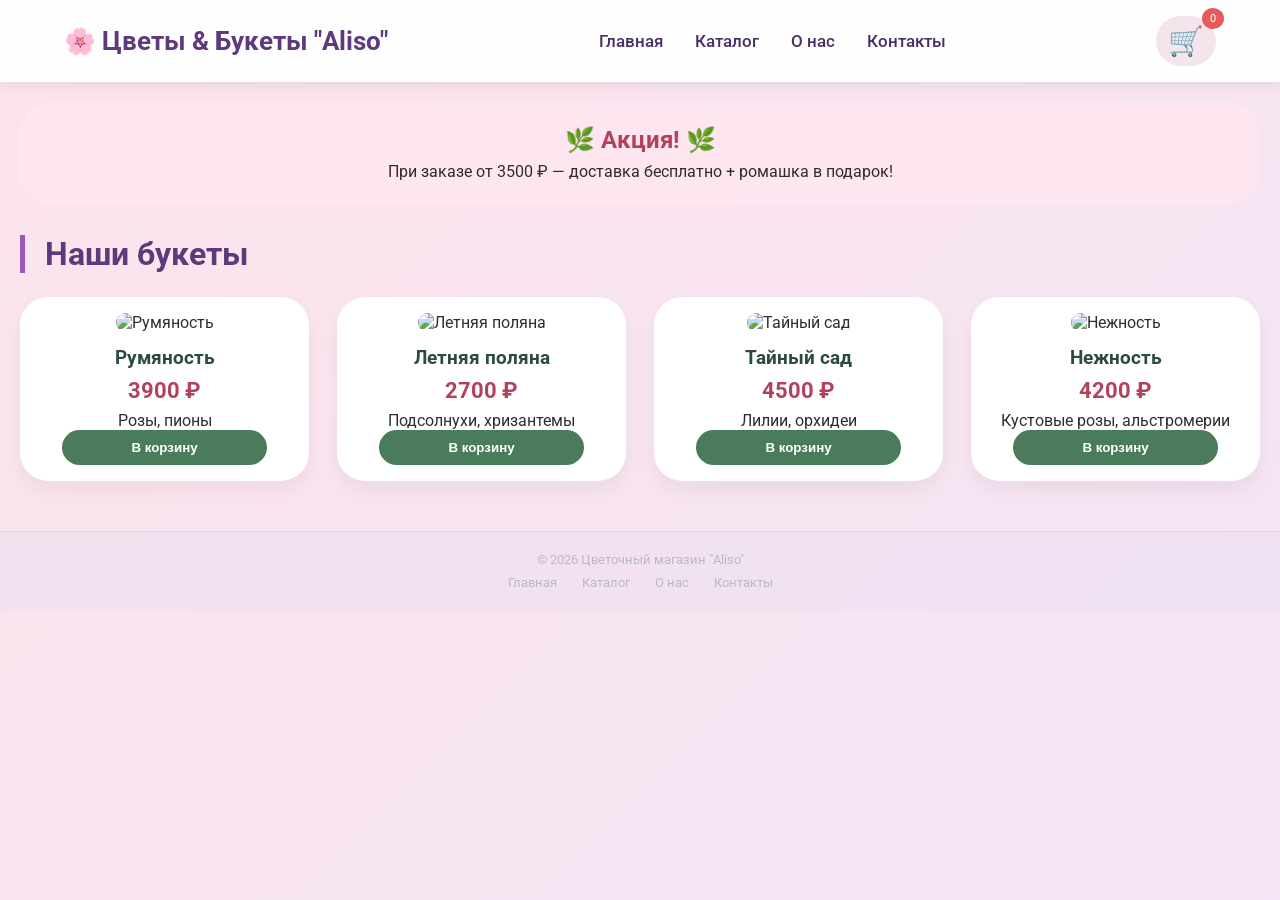
==== commit bda8df6a: "Add files via upload" ====
--- a/index.html
+++ b/index.html
@@ -25,7 +25,7 @@
 
     <main>
         <h1>Наши букеты</h1>
-        <div class="catalog" id="catalog"></div>
+        <div class="catalog" id="featuredCatalog"></div>
     </main>
 
     <aside id="cartSidebar" class="cart-sidebar">
@@ -50,5 +50,18 @@
     </div>
 
     <script src="script.js"></script>
+<footer class="site-footer">
+    <div class="footer-inner">
+        <div class="footer-copyright">
+            © 2026 Цветочный магазин "Aliso"
+        </div>
+        <div class="footer-links">
+            <a href="index.html">Главная</a>
+            <a href="catalog.html">Каталог</a>
+            <a href="about.html">О нас</a>
+            <a href="contacts.html">Контакты</a>
+        </div>
+    </div>
+</footer>
 </body>
 </html>
--- a/style.css
+++ b/style.css
@@ -6,14 +6,11 @@
 
 body {
     font-family: 'Roboto', sans-serif;
-    background-image: url('https://images.pexels.com/photos/132340/pexels-photo-132340.jpeg?w=1600');
-    background-size: cover;
+    background: linear-gradient(135deg, #fce4ec 0%, #f3e5f5 100%);
     background-attachment: fixed;
-    background-position: center;
     color: #2d2d2d;
     padding-bottom: 40px;
 }
-
 /* ШАПКА */
 header {
     background-color: rgba(255, 255, 255, 0.96);
@@ -445,7 +442,50 @@
     border-radius: 32px;
     text-align: center;
 }
-
+/* РАЗДЕЛ "СОБРАТЬ БУКЕТ" */
+.builder-section {
+    background: linear-gradient(135deg, rgba(155, 89, 182, 0.15), rgba(74, 124, 92, 0.1));
+    border-radius: 32px;
+    padding: 2rem;
+    margin: 2rem 0 1.5rem;
+    text-align: center;
+    border: 2px dashed #9b59b6;
+}
+
+.builder-header h2 {
+    color: #5e3a7c;
+    font-size: 1.8rem;
+    margin: 0.5rem 0;
+}
+
+.builder-icon {
+    font-size: 3rem;
+}
+
+.builder-btn {
+    background: linear-gradient(135deg, #9b59b6, #4a7c5c);
+    color: white;
+    border: none;
+    padding: 12px 28px;
+    border-radius: 40px;
+    font-size: 1rem;
+    font-weight: bold;
+    cursor: pointer;
+    margin-top: 1rem;
+    transition: transform 0.2s;
+}
+
+.builder-btn:hover {
+    transform: scale(1.05);
+}
+
+/* ЛИНИЯ-РАЗДЕЛИТЕЛЬ */
+.catalog-divider {
+    margin: 2rem 0;
+    height: 3px;
+    background: linear-gradient(90deg, transparent, #9b59b6, #4a7c5c, #9b59b6, transparent);
+    border-radius: 3px;
+}
 /* АДАПТАЦИЯ */
 @media (max-width: 768px) {
     .nav-menu {
@@ -459,3 +499,784 @@
         font-size: 1.2rem;
     }
 }
+/* РАЗДЕЛИТЕЛЬ МЕЖДУ ГОТОВЫМИ БУКЕТАМИ И КОНСТРУКТОРОМ */
+.builder-divider {
+    text-align: center;
+    margin: 3rem 0 2rem;
+}
+
+.builder-divider span {
+    font-size: 1.2rem;
+    color: #9b59b6;
+    letter-spacing: 8px;
+}
+
+/* КРАСИВЫЙ БЛОК КОНСТРУКТОРА */
+.builder-premium {
+    display: flex;
+    flex-wrap: wrap;
+    background: linear-gradient(135deg, #fff9fb, #f7f0fa);
+    border-radius: 48px;
+    padding: 2rem;
+    margin: 1rem 0 2rem;
+    gap: 2rem;
+    box-shadow: 0 10px 30px rgba(155, 89, 182, 0.15);
+    border: 1px solid rgba(155, 89, 182, 0.3);
+}
+
+.builder-premium-left {
+    flex: 2;
+    min-width: 250px;
+}
+
+.builder-badge {
+    display: inline-block;
+    background: #9b59b6;
+    color: white;
+    padding: 4px 16px;
+    border-radius: 30px;
+    font-size: 0.8rem;
+    margin-bottom: 1rem;
+}
+
+.builder-premium-left h2 {
+    font-size: 1.8rem;
+    color: #5e3a7c;
+    margin-bottom: 0.5rem;
+}
+
+.builder-premium-left p {
+    color: #6a6a6a;
+    margin-bottom: 1.5rem;
+}
+
+.builder-options {
+    display: flex;
+    flex-direction: column;
+    gap: 1rem;
+    margin-bottom: 1.5rem;
+}
+
+.builder-option {
+    display: flex;
+    align-items: center;
+    gap: 12px;
+    background: white;
+    padding: 8px 16px;
+    border-radius: 60px;
+    border: 1px solid #eee;
+}
+
+.option-icon {
+    font-size: 1.4rem;
+}
+
+.builder-option select {
+    flex: 1;
+    border: none;
+    padding: 10px 0;
+    font-size: 1rem;
+    background: transparent;
+    cursor: pointer;
+    outline: none;
+}
+
+.builder-price-block {
+    background: rgba(155, 89, 182, 0.1);
+    padding: 12px 20px;
+    border-radius: 40px;
+    display: flex;
+    justify-content: space-between;
+    align-items: center;
+    margin-bottom: 1.5rem;
+}
+
+.price-label {
+    font-weight: normal;
+    color: #5e3a7c;
+}
+
+.price-value {
+    font-size: 1.6rem;
+    font-weight: bold;
+    color: #b3415c;
+}
+
+.builder-add-btn {
+    background: #4a7c5c;
+    color: white;
+    border: none;
+    padding: 14px 24px;
+    border-radius: 50px;
+    font-size: 1rem;
+    font-weight: bold;
+    cursor: pointer;
+    width: 100%;
+    transition: 0.2s;
+}
+
+.builder-add-btn:hover {
+    background: #3a6048;
+    transform: scale(1.02);
+}
+
+.builder-premium-right {
+    flex: 1;
+    min-width: 200px;
+    background: linear-gradient(145deg, #e8d5f0, #fce4ec);
+    border-radius: 32px;
+    display: flex;
+    align-items: center;
+    justify-content: center;
+    padding: 1.5rem;
+}
+
+.builder-preview {
+    text-align: center;
+}
+
+.preview-flower {
+    font-size: 2.5rem;
+    display: inline-block;
+    margin: 0 5px;
+    animation: float 3s ease-in-out infinite;
+}
+
+.preview-flower:nth-child(1) { animation-delay: 0s; }
+.preview-flower:nth-child(2) { animation-delay: 0.5s; }
+.preview-flower:nth-child(3) { animation-delay: 1s; }
+
+@keyframes float {
+    0%, 100% { transform: translateY(0); }
+    50% { transform: translateY(-10px); }
+}
+
+.preview-text {
+    margin-top: 1rem;
+    font-weight: bold;
+    color: #9b59b6;
+}
+
+/* КРАСИВЫЙ БЛОК КОНСТРУКТОРА */
+.builder-premium {
+    display: flex;
+    flex-wrap: wrap;
+    background: linear-gradient(135deg, #fff9fb, #f7f0fa);
+    border-radius: 48px;
+    padding: 2rem;
+    margin: 1rem 0 2rem;
+    gap: 2rem;
+    box-shadow: 0 10px 30px rgba(155, 89, 182, 0.15);
+    border: 1px solid rgba(155, 89, 182, 0.3);
+}
+
+.builder-premium-left {
+    flex: 2;
+    min-width: 250px;
+}
+
+.builder-badge {
+    display: inline-block;
+    background: #9b59b6;
+    color: white;
+    padding: 4px 16px;
+    border-radius: 30px;
+    font-size: 0.8rem;
+    margin-bottom: 1rem;
+}
+
+.builder-premium-left h2 {
+    font-size: 1.8rem;
+    color: #5e3a7c;
+    margin-bottom: 0.5rem;
+}
+
+.builder-premium-left p {
+    color: #6a6a6a;
+    margin-bottom: 1.5rem;
+}
+
+.builder-options {
+    display: flex;
+    flex-direction: column;
+    gap: 1rem;
+    margin-bottom: 1.5rem;
+}
+
+.builder-option {
+    display: flex;
+    align-items: center;
+    gap: 12px;
+    background: white;
+    padding: 8px 16px;
+    border-radius: 60px;
+    border: 1px solid #eee;
+}
+
+.option-icon {
+    font-size: 1.4rem;
+}
+
+.builder-option select {
+    flex: 1;
+    border: none;
+    padding: 10px 0;
+    font-size: 1rem;
+    background: transparent;
+    cursor: pointer;
+    outline: none;
+}
+
+.builder-price-block {
+    background: rgba(155, 89, 182, 0.1);
+    padding: 12px 20px;
+    border-radius: 40px;
+    display: flex;
+    justify-content: space-between;
+    align-items: center;
+    margin-bottom: 1.5rem;
+}
+
+.price-label {
+    font-weight: normal;
+    color: #5e3a7c;
+}
+
+.price-value {
+    font-size: 1.6rem;
+    font-weight: bold;
+    color: #b3415c;
+}
+
+.builder-add-btn {
+    background: #4a7c5c;
+    color: white;
+    border: none;
+    padding: 14px 24px;
+    border-radius: 50px;
+    font-size: 1rem;
+    font-weight: bold;
+    cursor: pointer;
+    width: 100%;
+    transition: 0.2s;
+}
+
+.builder-add-btn:hover {
+    background: #3a6048;
+    transform: scale(1.02);
+}
+
+.builder-premium-right {
+    flex: 1;
+    min-width: 200px;
+    background: linear-gradient(145deg, #e8d5f0, #fce4ec);
+    border-radius: 32px;
+    display: flex;
+    align-items: center;
+    justify-content: center;
+    padding: 1.5rem;
+}
+
+.builder-preview {
+    text-align: center;
+}
+
+.preview-flower {
+    font-size: 2.5rem;
+    display: inline-block;
+    margin: 0 5px;
+    animation: float 3s ease-in-out infinite;
+}
+
+.preview-flower:nth-child(1) { animation-delay: 0s; }
+.preview-flower:nth-child(2) { animation-delay: 0.5s; }
+.preview-flower:nth-child(3) { animation-delay: 1s; }
+
+@keyframes float {
+    0%, 100% { transform: translateY(0); }
+    50% { transform: translateY(-10px); }
+}
+
+.preview-text {
+    margin-top: 1rem;
+    font-weight: bold;
+    color: #9b59b6;
+}
+/* Превью конструктора */
+.preview-image-container {
+    display: flex;
+    align-items: center;
+    justify-content: center;
+    gap: 8px;
+    flex-wrap: wrap;
+}
+
+.preview-img {
+    width: 70px;
+    height: 70px;
+    object-fit: cover;
+    border-radius: 20px;
+    box-shadow: 0 4px 10px rgba(0, 0, 0, 0.1);
+    border: 2px solid white;
+}
+
+.preview-plus {
+    font-size: 1.5rem;
+    font-weight: bold;
+    color: #9b59b6;
+}
+
+.preview-hint {
+    font-size: 0.8rem;
+    color: #aaa;
+    margin-top: 5px;
+}
+/* КОНСТРУКТОР С КАРТОЧКАМИ */
+.builder-full {
+    background: rgba(255, 255, 255, 0.8);
+    border-radius: 48px;
+    padding: 2rem;
+    margin: 1rem 0;
+}
+
+.builder-category {
+    margin-bottom: 2rem;
+}
+
+.builder-category h3 {
+    font-size: 1.5rem;
+    color: #5e3a7c;
+    margin-bottom: 1rem;
+}
+
+.builder-items {
+    display: grid;
+    grid-template-columns: repeat(auto-fill, minmax(150px, 1fr));
+    gap: 20px;
+}
+
+.builder-card {
+    background: white;
+    border-radius: 24px;
+    padding: 12px;
+    text-align: center;
+    cursor: pointer;
+    transition: 0.2s;
+    border: 2px solid transparent;
+}
+
+.builder-card:hover {
+    transform: translateY(-3px);
+    box-shadow: 0 8px 20px rgba(0, 0, 0, 0.1);
+}
+
+.builder-card.selected {
+    border-color: #9b59b6;
+    background: #f9f0ff;
+}
+
+.builder-card img {
+    width: 100%;
+    height: 120px;
+    object-fit: cover;
+    border-radius: 16px;
+}
+
+.builder-card-title {
+    font-weight: bold;
+    margin: 8px 0 4px;
+    color: #2d2d2d;
+}
+
+.builder-card-price {
+    font-size: 0.85rem;
+    color: #9b59b6;
+}
+
+.builder-total {
+    background: linear-gradient(135deg, #f3e5f5, #fce4ec);
+    border-radius: 32px;
+    padding: 1.5rem;
+    text-align: center;
+    margin-top: 2rem;
+}
+
+.builder-total-price {
+    font-size: 1.6rem;
+    font-weight: bold;
+    margin-bottom: 1rem;
+}
+
+.builder-total-price span:first-child {
+    color: #5e3a7c;
+}
+
+.builder-total-price span:last-child {
+    color: #b3415c;
+    font-size: 1.8rem;
+}
+
+.builder-add-to-cart {
+    background: #4a7c5c;
+    color: white;
+    border: none;
+    padding: 14px 28px;
+    border-radius: 50px;
+    font-size: 1.1rem;
+    font-weight: bold;
+    cursor: pointer;
+    transition: 0.2s;
+}
+
+.builder-add-to-cart:hover {
+    background: #3a6048;
+    transform: scale(1.02);
+}
+
+.builder-subtitle {
+    text-align: center;
+    color: #7a6a8a;
+    margin-bottom: 1.5rem;
+}
+/* ПОЭТАПНЫЙ КОНСТРУКТОР */
+.step-builder {
+    background: rgba(255, 255, 255, 0.85);
+    border-radius: 40px;
+    padding: 1.5rem;
+    margin: 1rem 0;
+}
+
+.step {
+    margin-bottom: 1rem;
+}
+
+.step-header {
+    display: flex;
+    align-items: center;
+    gap: 15px;
+    padding: 12px 20px;
+    background: white;
+    border-radius: 60px;
+    cursor: pointer;
+    transition: 0.2s;
+    border: 1px solid #eee;
+}
+
+.step.active .step-header {
+    background: #f3eaff;
+    border-color: #9b59b6;
+}
+
+.step-number {
+    width: 32px;
+    height: 32px;
+    background: #9b59b6;
+    color: white;
+    border-radius: 50%;
+    display: flex;
+    align-items: center;
+    justify-content: center;
+    font-weight: bold;
+}
+
+.step-header h3 {
+    flex: 1;
+    margin: 0;
+    color: #5e3a7c;
+}
+
+.step-status {
+    font-size: 1.2rem;
+    color: #4a7c5c;
+}
+
+.step-content {
+    padding: 1.5rem;
+    background: rgba(255, 255, 255, 0.7);
+    border-radius: 32px;
+    margin-top: 10px;
+}
+
+.step-buttons {
+    display: flex;
+    justify-content: space-between;
+    margin-top: 1.5rem;
+}
+
+.step-next, .step-prev, .builder-reset {
+    background: #4a7c5c;
+    color: white;
+    border: none;
+    padding: 10px 24px;
+    border-radius: 40px;
+    cursor: pointer;
+    font-weight: bold;
+    transition: 0.2s;
+}
+
+.step-next:hover, .step-prev:hover, .builder-reset:hover {
+    background: #3a6048;
+    transform: scale(1.02);
+}
+
+.step-prev {
+    background: #aaa;
+}
+
+.step-prev:hover {
+    background: #888;
+}
+
+.builder-total-panel {
+    background: linear-gradient(135deg, #f3e5f5, #fce4ec);
+    border-radius: 32px;
+    padding: 1.5rem;
+    margin-top: 1.5rem;
+}
+
+.builder-total-info {
+    text-align: center;
+}
+
+.builder-total-price {
+    font-size: 1.5rem;
+    font-weight: bold;
+    margin-bottom: 1rem;
+}
+
+.builder-total-price span:last-child {
+    color: #b3415c;
+    font-size: 1.8rem;
+}
+
+.builder-selected-list {
+    background: white;
+    border-radius: 28px;
+    padding: 15px;
+    margin-bottom: 1rem;
+    text-align: left;
+    font-size: 0.9rem;
+    color: #5e3a7c;
+}
+
+.builder-add-to-cart {
+    background: #9b59b6;
+    margin-bottom: 10px;
+}
+
+.builder-add-to-cart:hover {
+    background: #7b3faa;
+}
+
+.builder-reset {
+    background: #e0e0e0;
+    color: #2d2d2d;
+}
+
+.builder-reset:hover {
+    background: #ccc;
+}
+/* ПЛАВАЮЩАЯ ПАНЕЛЬ ЦЕНЫ */
+.floating-price-panel {
+    position: sticky;
+    top: 100px;
+    background: linear-gradient(135deg, #9b59b6, #4a7c5c);
+    border-radius: 60px;
+    padding: 12px 25px;
+    margin: 0 0 20px 0;
+    display: flex;
+    align-items: center;
+    justify-content: space-between;
+    flex-wrap: wrap;
+    gap: 15px;
+    box-shadow: 0 8px 25px rgba(155, 89, 182, 0.3);
+    z-index: 50;
+    backdrop-filter: blur(4px);
+}
+
+.floating-price-inner {
+    display: flex;
+    align-items: baseline;
+    gap: 10px;
+    flex-wrap: wrap;
+}
+
+.floating-price-label {
+    color: rgba(255, 255, 255, 0.9);
+    font-size: 1rem;
+    font-weight: normal;
+}
+
+.floating-price-value {
+    color: white;
+    font-size: 1.8rem;
+    font-weight: bold;
+    letter-spacing: 1px;
+    text-shadow: 0 2px 5px rgba(0,0,0,0.2);
+}
+
+.floating-price-details {
+    color: rgba(255, 255, 255, 0.85);
+    font-size: 0.85rem;
+    background: rgba(255,255,255,0.2);
+    padding: 5px 15px;
+    border-radius: 50px;
+}
+
+@media (max-width: 768px) {
+    .floating-price-panel {
+        flex-direction: column;
+        text-align: center;
+        top: 80px;
+        padding: 12px 20px;
+    }
+    .floating-price-value {
+        font-size: 1.4rem;
+    }
+}
+.builder-quantity {
+    display: flex;
+    align-items: center;
+    justify-content: center;
+    gap: 12px;
+    margin-top: 8px;
+}
+
+.qty-btn {
+    background: #9b59b6;
+    color: white;
+    border: none;
+    width: 28px;
+    height: 28px;
+    border-radius: 50%;
+    font-size: 1.2rem;
+    cursor: pointer;
+    transition: 0.2s;
+}
+
+.qty-btn:hover {
+    background: #7b3faa;
+}
+
+.qty-value {
+    font-weight: bold;
+    font-size: 1.1rem;
+    min-width: 24px;
+    text-align: center;
+}
+
+.add-flower-btn {
+    background: #4a7c5c;
+    color: white;
+    border: none;
+    padding: 6px 12px;
+    border-radius: 30px;
+    cursor: pointer;
+    font-size: 0.8rem;
+    margin-top: 8px;
+}
+
+.add-flower-btn:hover {
+    background: #3a6048;
+}
+/* Стили для корзины */
+.cart-item {
+    margin-bottom: 15px;
+    padding: 10px 0;
+}
+
+.cart-item-name {
+    font-weight: bold;
+    margin-bottom: 5px;
+    color: #5e3a7c;
+}
+
+.cart-item-price {
+    font-size: 0.9rem;
+    color: #b3415c;
+    margin-bottom: 8px;
+}
+
+.cart-item-actions {
+    display: flex;
+    align-items: center;
+    gap: 12px;
+    margin-top: 8px;
+}
+
+.cart-qty-minus, .cart-qty-plus, .cart-remove {
+    background: #9b59b6;
+    color: white;
+    border: none;
+    width: 32px;
+    height: 32px;
+    border-radius: 50%;
+    font-size: 1.2rem;
+    font-weight: bold;
+    cursor: pointer;
+    transition: 0.2s;
+    display: inline-flex;
+    align-items: center;
+    justify-content: center;
+}
+
+.cart-qty-minus:hover, .cart-qty-plus:hover, .cart-remove:hover {
+    background: #7b3faa;
+    transform: scale(1.05);
+}
+
+.cart-qty-value {
+    font-weight: bold;
+    font-size: 1.1rem;
+    min-width: 24px;
+    text-align: center;
+    color: #2d2d2d;
+}
+
+.cart-remove {
+    background: #e25c5c;
+}
+
+.cart-remove:hover {
+    background: #c44a4a;
+}/* ===== ФУТЕР (ПОДВАЛ) ПО ЦЕНТРУ ===== */
+.site-footer {
+    background: rgba(230, 220, 240, 0.4);
+    padding: 20px 20px;
+    margin-top: 50px;
+    text-align: center;
+    font-size: 0.8rem;
+    color: #aaa;
+    border-top: 1px solid rgba(0, 0, 0, 0.05);
+}
+
+.footer-inner {
+    max-width: 1400px;
+    margin: 0 auto;
+    display: flex;
+    flex-direction: column;
+    align-items: center;
+    justify-content: center;
+    gap: 8px;
+}
+
+.footer-copyright {
+    color: #bbb;
+}
+
+.footer-links {
+    display: flex;
+    gap: 25px;
+    flex-wrap: wrap;
+    justify-content: center;
+}
+
+.footer-links a {
+    text-decoration: none;
+    color: #bbb;
+    transition: 0.2s;
+}
+
+.footer-links a:hover {
+    color: #9b59b6;
+}
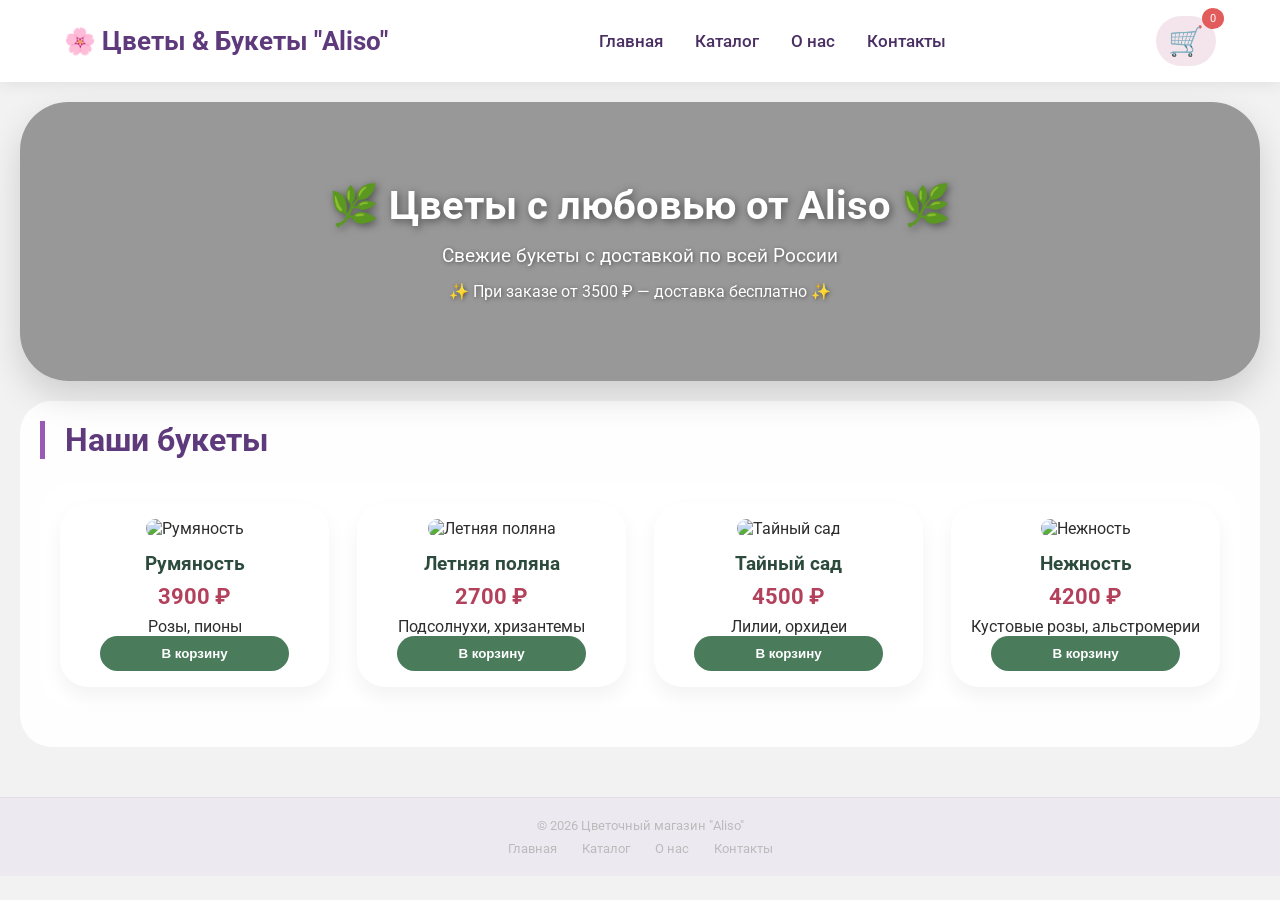
==== commit bd779059: "Add files via upload" ====
--- a/index.html
+++ b/index.html
@@ -6,7 +6,7 @@
     <link href="https://fonts.googleapis.com/css2?family=Roboto:wght@400;500;700&display=swap" rel="stylesheet">
     <link rel="stylesheet" href="style.css">
 </head>
-<body>
+<body class="home-page">
     <header>
         <div class="logo">🌸 Цветы & Букеты "Aliso"</div>
         <nav class="nav-menu">
@@ -17,12 +17,13 @@
         </nav>
         <div class="cart-icon" id="cartIcon">🛒 <span id="cartCount">0</span></div>
     </header>
-
-    <section class="promo">
-        <h2>🌿 Акция! 🌿</h2>
-        <p>При заказе от 3500 ₽ — доставка бесплатно + ромашка в подарок!</p>
-    </section>
-
+   <div class="hero-bg">
+    <div class="hero-content">
+        <h2>🌿 Цветы с любовью от Aliso 🌿</h2>
+        <p>Свежие букеты с доставкой по всей России</p>
+        <p style="margin-top: 15px; font-size: 1rem;">✨ При заказе от 3500 ₽ — доставка бесплатно ✨</p>
+    </div>
+</div>
     <main>
         <h1>Наши букеты</h1>
         <div class="catalog" id="featuredCatalog"></div>
@@ -50,18 +51,18 @@
     </div>
 
     <script src="script.js"></script>
-<footer class="site-footer">
-    <div class="footer-inner">
-        <div class="footer-copyright">
-            © 2026 Цветочный магазин "Aliso"
+    <footer class="site-footer">
+        <div class="footer-inner">
+            <div class="footer-copyright">
+                © 2026 Цветочный магазин "Aliso"
+            </div>
+            <div class="footer-links">
+                <a href="index.html">Главная</a>
+                <a href="catalog.html">Каталог</a>
+                <a href="about.html">О нас</a>
+                <a href="contacts.html">Контакты</a>
+            </div>
         </div>
-        <div class="footer-links">
-            <a href="index.html">Главная</a>
-            <a href="catalog.html">Каталог</a>
-            <a href="about.html">О нас</a>
-            <a href="contacts.html">Контакты</a>
-        </div>
-    </div>
-</footer>
+    </footer>
 </body>
-</html>
+</html>
--- a/style.css
+++ b/style.css
@@ -1279,4 +1279,135 @@
 
 .footer-links a:hover {
     color: #9b59b6;
+}
+/* Фоновое изображение для главной страницы */
+body.home-page {
+    background-image: url('https://avatars.mds.yandex.net/i?id=c614c8296fde0623009b57e8f3428fa320001084-5287379-images-thumbs&n=13');
+    background-size: cover;
+    background-position: center center;
+    background-attachment: fixed; /* Эффект параллакса — фон не двигается при скролле */
+    background-repeat: no-repeat;
+    position: relative;
+}
+
+/* Затемнение фона, чтобы текст читался лучше */
+body.home-page::before {
+    content: '';
+    position: fixed;
+    top: 0;
+    left: 0;
+    width: 100%;
+    height: 100%;
+    background: rgba(0, 0, 0, 0.35); /* Чёрная полупрозрачная пелена — можно менять прозрачность */
+    z-index: -1;
+}
+
+/* Чтобы основной контент был читаемым, добавляем светлую подложку */
+body.home-page main,
+body.home-page .promo,
+body.home-page .hero-section {
+    background: rgba(255, 255, 255, 0.88);
+    border-radius: 32px;
+    padding: 20px;
+    margin: 20px;
+}
+/* ===== ОБЩЕЕ ФОНОВОЕ ОФОРМЛЕНИЕ ДЛЯ ВСЕХ СТРАНИЦ ===== */
+
+/* Основной фон для всего сайта — нежный градиент */
+body {
+    background: linear-gradient(135deg, #fce4ec 0%, #f3e5f5 100%);
+    background-attachment: fixed;
+}
+
+/* Фоновое изображение для всех страниц (поверх градиента) */
+body::before {
+    content: '';
+    position: fixed;
+    top: 0;
+    left: 0;
+    width: 100%;
+    height: 100%;
+    background-image: url('https://avatars.mds.yandex.net/i?id=c614c8296fde0623009b57e8f3428fa320001084-5287379-images-thumbs&n=13');
+    background-size: cover;
+    background-position: center center;
+    background-repeat: no-repeat;
+    opacity: 0.15; /* Прозрачность — фон будет еле заметным, не мешая читать */
+    z-index: -2;
+    pointer-events: none;
+}
+
+/* Чтобы основной контент был читаемым */
+main, 
+.promo,
+.about-page,
+.contacts-page,
+.catalog,
+.step-builder,
+.builder-full,
+.hero-bg {
+    background: rgba(255, 255, 255, 0.85);
+    border-radius: 32px;
+    padding: 20px;
+    margin-bottom: 20px;
+}
+/* Красивый фоновый блок на главной странице */
+.hero-bg {
+    background-image: url('https://avatars.mds.yandex.net/i?id=c614c8296fde0623009b57e8f3428fa320001084-5287379-images-thumbs&n=13');
+    background-size: cover;
+    background-position: center 30%;
+    border-radius: 48px;
+    margin: 20px;
+    padding: 80px 30px;
+    text-align: center;
+    box-shadow: 0 15px 35px rgba(0, 0, 0, 0.15);
+    position: relative;
+}
+
+/* Затемнение внутри блока для читаемости текста */
+.hero-bg::before {
+    content: '';
+    position: absolute;
+    top: 0;
+    left: 0;
+    right: 0;
+    bottom: 0;
+    background: rgba(0, 0, 0, 0.4);
+    border-radius: 48px;
+}
+
+.hero-bg .hero-content {
+    position: relative;
+    z-index: 2;
+    color: white;
+}
+
+.hero-bg h2 {
+    font-size: 2.5rem;
+    margin-bottom: 15px;
+    text-shadow: 2px 2px 8px rgba(0, 0, 0, 0.5);
+}
+
+.hero-bg p {
+    font-size: 1.2rem;
+    text-shadow: 1px 1px 4px rgba(0, 0, 0, 0.5);
+}
+/* ===== КРАСИВАЯ КАРТИНКА НА ВСЕХ СТРАНИЦАХ ===== */
+.hero-section {
+    text-align: center;
+    margin: 20px 20px 0 20px;
+    border-radius: 32px;
+    overflow: hidden;
+    box-shadow: 0 8px 25px rgba(0, 0, 0, 0.1);
+}
+
+.hero-image {
+    width: 100%;
+    max-height: 350px;
+    object-fit: cover;
+    display: block;
+    transition: transform 0.3s ease;
+}
+
+.hero-image:hover {
+    transform: scale(1.02);
 }
